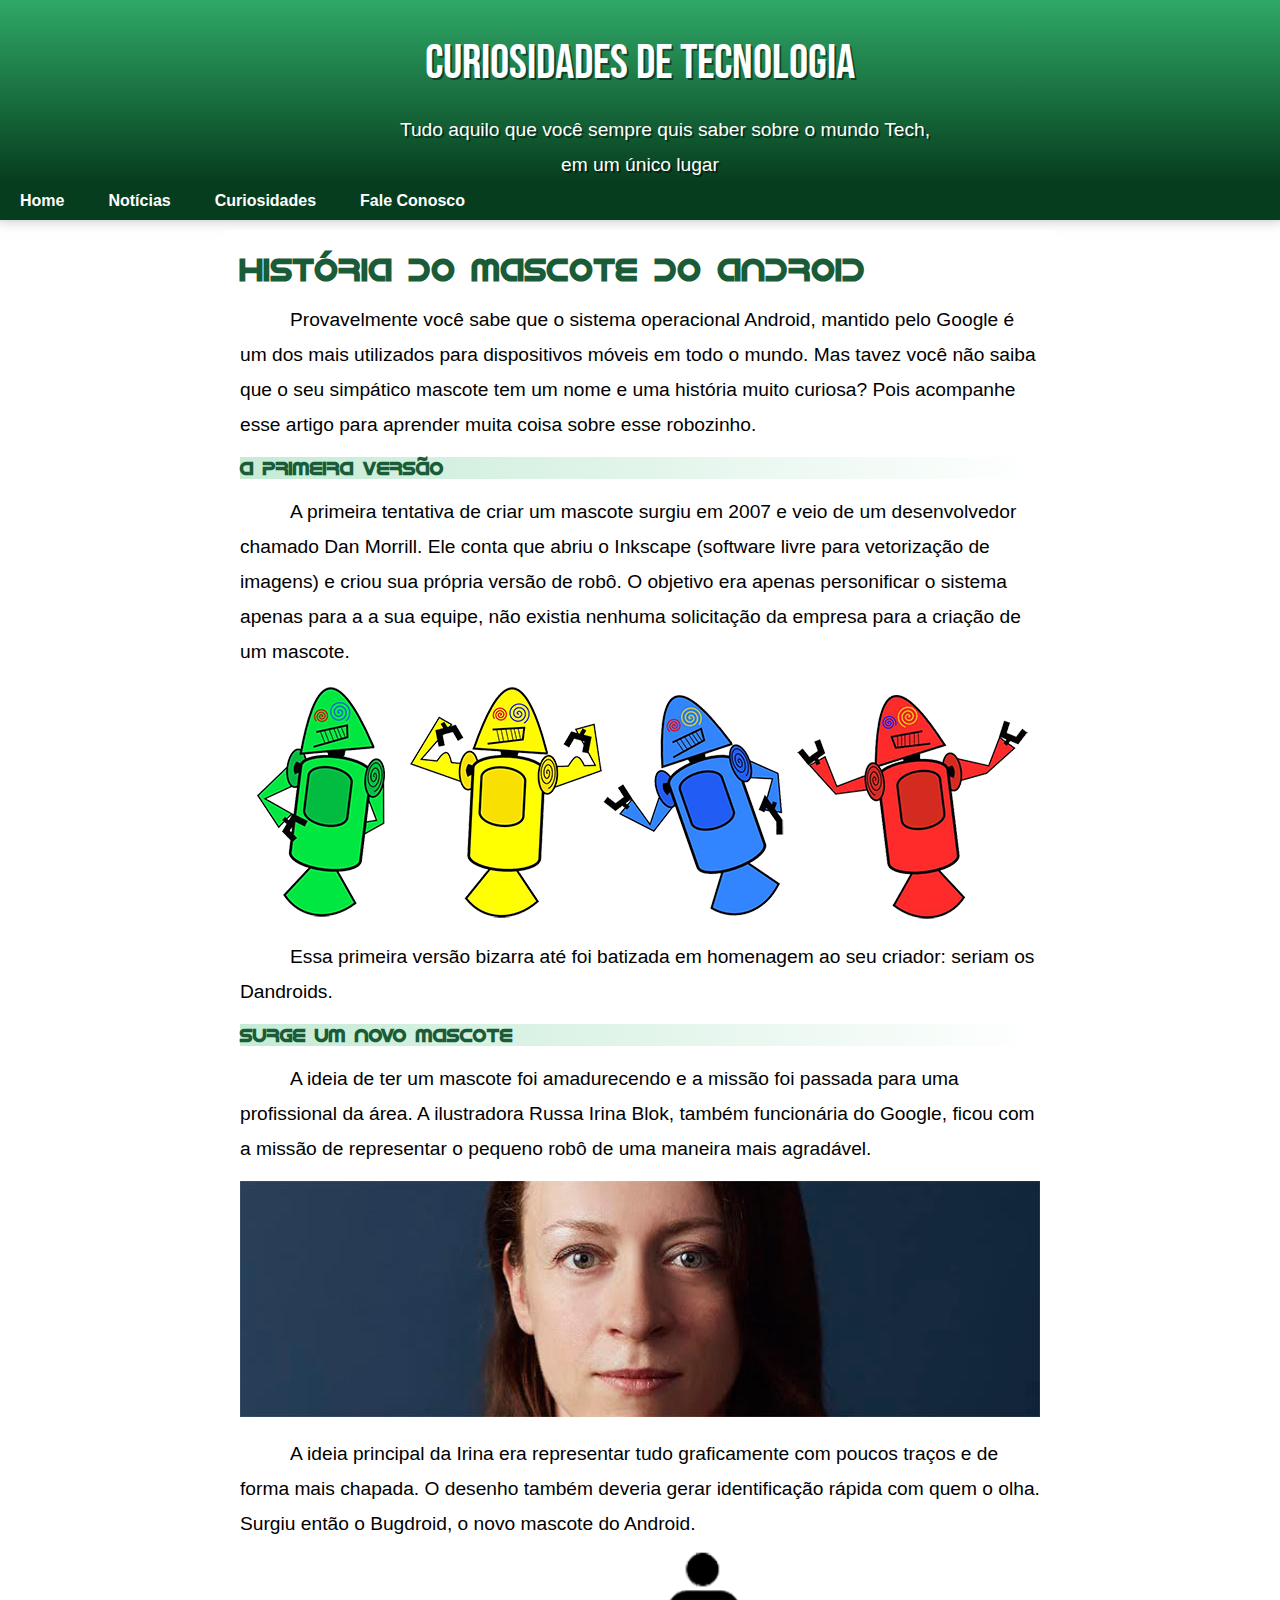
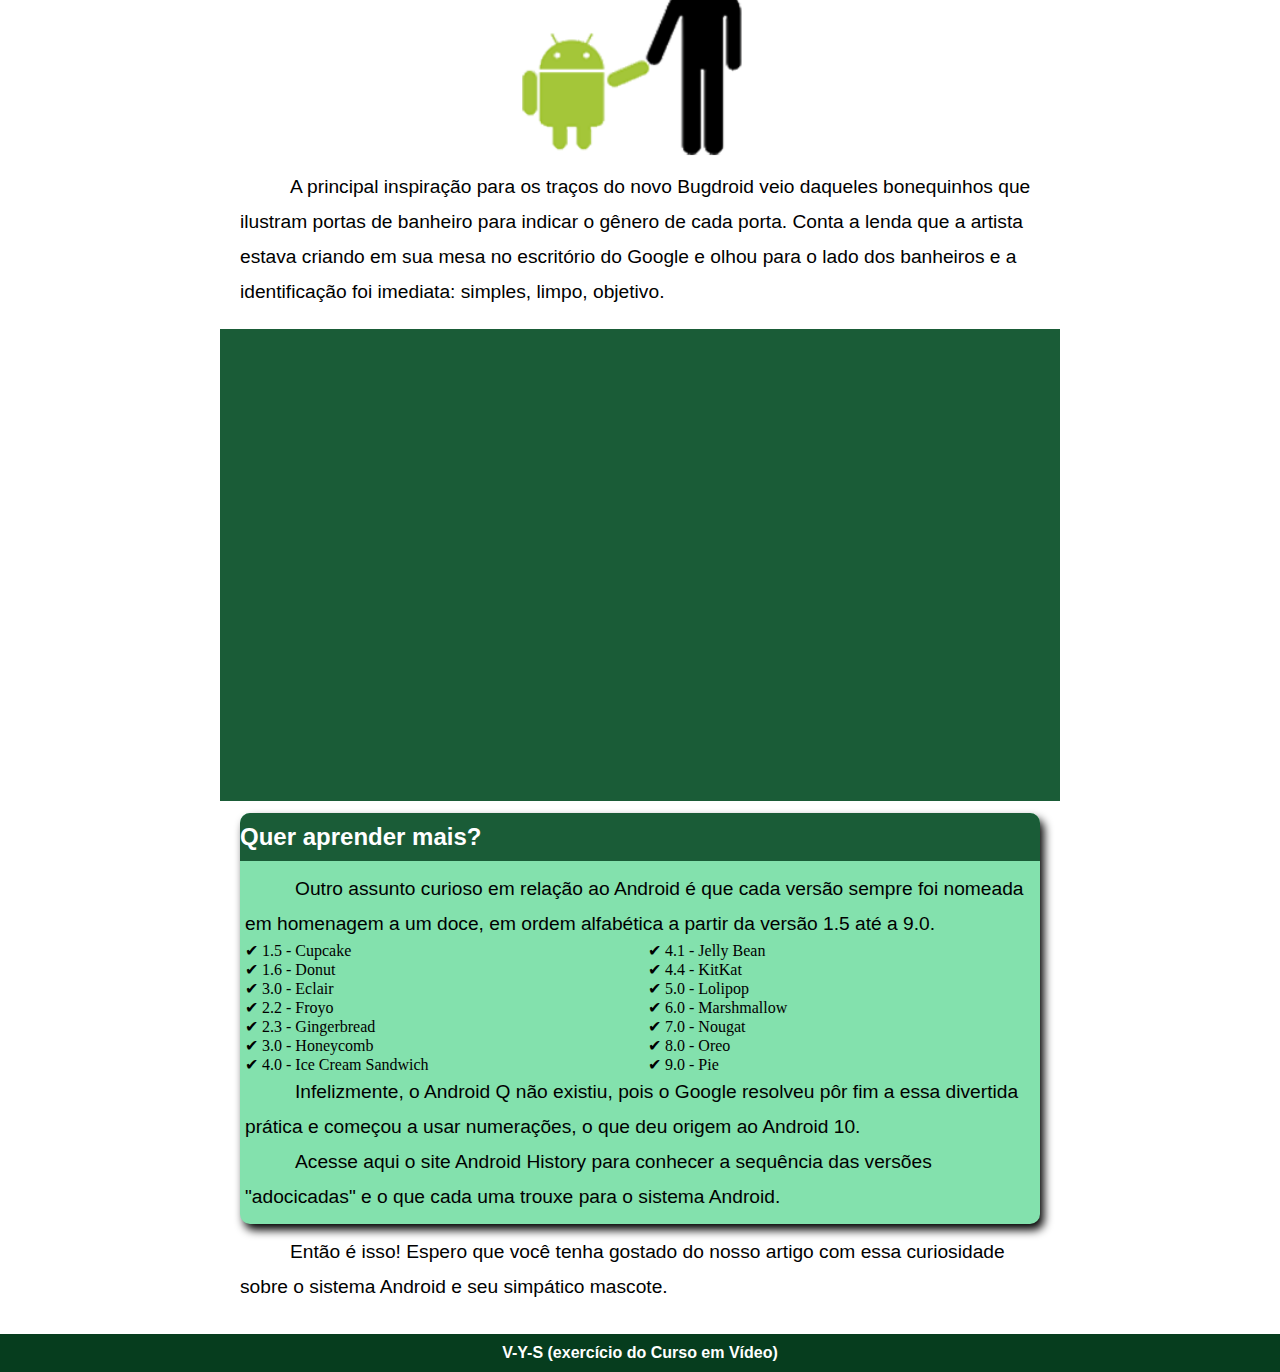
==== index.html @ e09a520d "atualizado denovo" ====
<!DOCTYPE html>
<html lang="en">
<head>
    <meta charset="UTF-8">
    <meta http-equiv="X-UA-Compatible" content="IE=edge">
    <meta name="viewport" content="width=device-width, initial-scale=1.0">
    <title>História do Mascote do Android</title>
    <link rel="shortcut icon" href="imagens/favicon.ico" type="image/x-icon">
    <link rel="stylesheet" href="site-android.css">
</head>
<body>
    <header>
        <h1 id="h1principal">Curiosidades de Tecnologia</h1>
        <p id="pheader">Tudo aquilo que você sempre quis saber sobre o mundo Tech, em um único lugar</p>
    </header>

    <nav>
        <a href="#">Home</a>
        <a href="#">Notícias</a>
        <a href="#">Curiosidades</a>
        <a href="#">Fale Conosco</a>
    </nav>

    <main>
        <article>
            <h1 id="hma">História do Mascote do Android</h1>
            <p>Provavelmente você sabe que o sistema operacional Android, mantido pelo Google é um dos mais utilizados para dispositivos móveis em todo o mundo. Mas tavez você não saiba que o seu simpático mascote tem um nome e uma história muito curiosa? Pois acompanhe esse artigo para aprender muita coisa sobre esse robozinho.</p>

            <h3>A primeira versão</h3>
            <p>A primeira tentativa de criar um mascote surgiu em 2007 e veio de um desenvolvedor chamado Dan Morrill. Ele conta que abriu o Inkscape (software livre para vetorização de imagens) e criou sua própria versão de robô. O objetivo era apenas personificar o sistema apenas para a a sua equipe, não existia nenhuma solicitação da empresa para a criação de um mascote.</p>
            <picture>
                <source media="(max-width: 600px)" srcset="imagens/dan-droids-pq.png" type="image/png" id="dan-droids-pq">
                <img src="imagens/dan-droids.png" alt="dan-droids">
            </picture>
            <p>Essa primeira versão bizarra até foi batizada em homenagem ao seu criador: seriam os Dandroids.</p>

            <h3>Surge um novo mascote</h3>
            <p>A ideia de ter um mascote foi amadurecendo e a missão foi passada para uma profissional da área. A ilustradora Russa Irina Blok, também funcionária do Google, ficou com a missão de representar o pequeno robô de uma maneira mais agradável.</p>
            <picture>
                <source media="(max-width: 600px)" srcset="imagens/irina-blok-pq.jpg" id="irina-blok-pq">
                <img src="imagens/irina-blok.jpg" alt="irina-blok" id="irina">
            </picture>
            <p>A ideia principal da Irina era representar tudo graficamente com poucos traços e de forma mais chapada. O desenho também deveria gerar identificação rápida com quem o olha. Surgiu então o Bugdroid, o novo mascote do Android.</p>
            <img src="imagens/bugdroid.png" alt="bugdroid" id="bugdroids">
            <p>A principal inspiração para os traços do novo Bugdroid veio daqueles bonequinhos que ilustram portas de banheiro para indicar o gênero de cada porta. Conta a lenda que a artista estava criando em sua mesa no escritório do Google e olhou para o lado dos banheiros e a identificação foi imediata: simples, limpo, objetivo.</p>
            <div class="video">
                <iframe width="560" height="315" src="https://www.youtube.com/embed/l2UDgpLz20M" title="YouTube video player" frameborder="0" allow="accelerometer; autoplay; clipboard-write; encrypted-media; gyroscope; picture-in-picture; web-share" allowfullscreen></iframe>
            </div>

            <aside>
                <h4>Quer aprender mais?</h4>
                <p>Outro assunto curioso em relação ao Android é que cada versão sempre foi nomeada em homenagem a um doce, em ordem alfabética a partir da versão 1.5 até a 9.0.</p>
                <ul>
                    <li>1.5 - Cupcake</li>
                    <li>1.6 - Donut</li>
                    <li>3.0 - Eclair</li>
                    <li>2.2 - Froyo</li>
                    <li>2.3 - Gingerbread</li>
                    <li>3.0 - Honeycomb</li>
                    <li>4.0 - Ice Cream Sandwich</li>
                    <li>4.1 - Jelly Bean</li>
                    <li>4.4 - KitKat</li>
                    <li>5.0 - Lolipop</li>
                    <li>6.0 - Marshmallow</li>
                    <li>7.0 - Nougat</li>
                    <li>8.0 - Oreo</li>
                    <li>9.0 - Pie</li>
                </ul>
                <p>Infelizmente, o Android Q não existiu, pois o Google resolveu pôr fim a essa divertida prática e começou a usar numerações, o que deu origem ao Android 10.</p>
                <p>Acesse aqui o site Android History para conhecer a sequência das versões "adocicadas" e o que cada uma trouxe para o sistema Android.</p>
            </aside>

            <p>Então é isso! Espero que você tenha gostado do nosso artigo com essa curiosidade sobre o sistema Android e seu simpático mascote.</p>
        </article>
    </main>

    <footer>
        V-Y-S (exercício do Curso em Vídeo)
    </footer>
</body>
</html>
---- site-android.css ----
@import url('https://fonts.googleapis.com/css2?family=Bebas+Neue&display=swap');
@font-face {
    font-family: 'Android';
    src: url('fontes/idroid.otf') format('opentype');
    font-weight: normal; 
}

:root {
    --cor0: #c5ebd6;
    --cor1: #83E1AD;
    --cor2: #3DDC84;
    --cor3: #2FA866;
    --cor4: #1A5C37;
    --cor5: #063d1e;

    --fonte-padrao: Arial,Verdana, Helvetica, sans-serif;
    --fonte-destaque: 'Bebas Neue', cursive;
    --font-android: 'Android', cursive;
}

* {
    margin: 0;
    padding: 0;
}


header {
    background: linear-gradient(#2FA866, #063d1e);
    min-height: 175px;
    text-shadow: 2px 2px 0px rgba(0, 0, 0, 0.466);
    box-shadow: 0px 20px 20px 7px black;
    text-align: center;

}
#h1principal {
    font-family: var(--fonte-destaque);
    font-weight: normal;
    font-size: 3em;
    color: white;
    padding-top: 35px;
}
nav {
    background-color: var(--cor5);
;
}
a {
    display: inline-block;
    color: white;
    font-family: var(--fonte-padrao);
    margin: 0px 10px;
    text-decoration: none;
    padding: 10px;
    font-weight: bold;
}
a:hover {
    display: inline-block;
    background-color:var(--cor3) ;
    color: var(--cor5);
    transition-duration: 0.5s;
}
#pheader {
    display: block;
    color: white;
    margin: auto;
    font-family: var(--fonte-padrao);
    padding-top: 20px;
    padding-right: 10px;
    padding-left: 10px;
    max-width: 600px;
    font-size: 1.2em;
}

main {
    background-color: white;
    border-radius: 10px;
    margin: 10px auto;
    min-width: 280px;
    max-width: 800px;
    padding: 20px;
}
main img {
    width: 100%;
}
main img#bugdroids {
    max-width: 350px;
    display: block;
    margin: auto;
}
p{
    font-family: var(--fonte-padrao);
    text-indent: 50px;
    line-height: 35px;
    font-size: 1.2em;
}

#hma {
    font-family: var(--font-android);
    color:#1A5C37;
    margin-bottom: 15px;
}
h3 {
    font-family: var(--font-android);
    color: #1A5C37;
    background: linear-gradient(90deg, #c5ebd6, white);
    margin: 15px 0;
}

#irina{
    margin: 15px 0;
}
.video {
    position: relative;
    background-color: var(--cor4);
    height: 0px;
    margin: 20px -20px 12px -20px;
    padding-bottom: 59%;
}
div.video > iframe {
    position: absolute;
    top: 5%;
    left: 5%;
    width: 90%;
    height: 90%;
}

aside {
    background-color: var(--cor1);
    border-radius: 10px;
    padding-bottom: 10px;
    margin-bottom: 10px;
    box-shadow: black 4px 6px 10px 0px;
}
aside p{
    padding: 0 5px;
}
ul {
    list-style-type: '\2714\0020\0020';
    columns: 2;
    list-style-position: inside;
    padding: 0 5px;
}
h4 {
    font-family: var(--fonte-padrao);
    background-color: var(--cor4);
    color: white;
    font-size: 1.5em;
    border-top-left-radius: 10px;
    border-top-right-radius: 10px;
    padding: 10px 0;
    margin-bottom: 10px;
}

footer {
    background-color: var(--cor5);
    color: white;
    text-align: center;
    font-family: var(--fonte-padrao);
    padding: 10px;
    font-weight: bold;
}
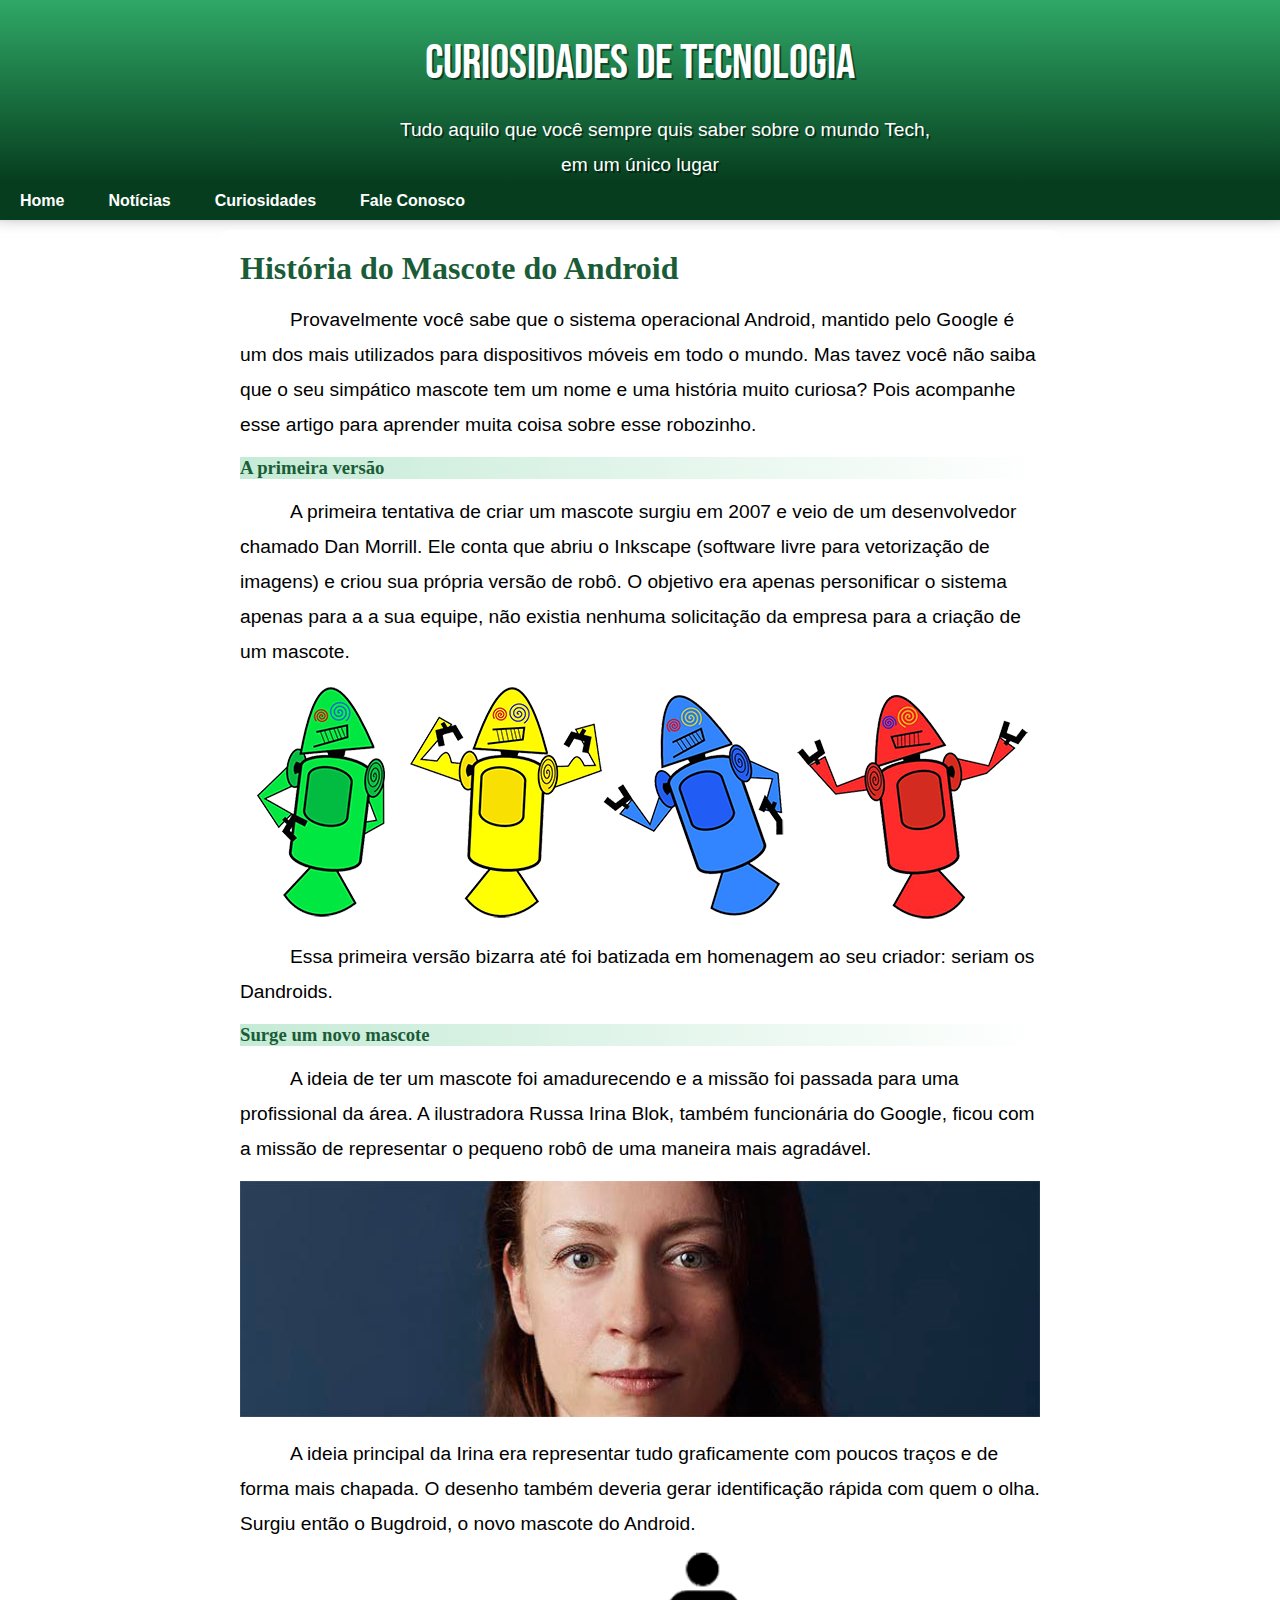
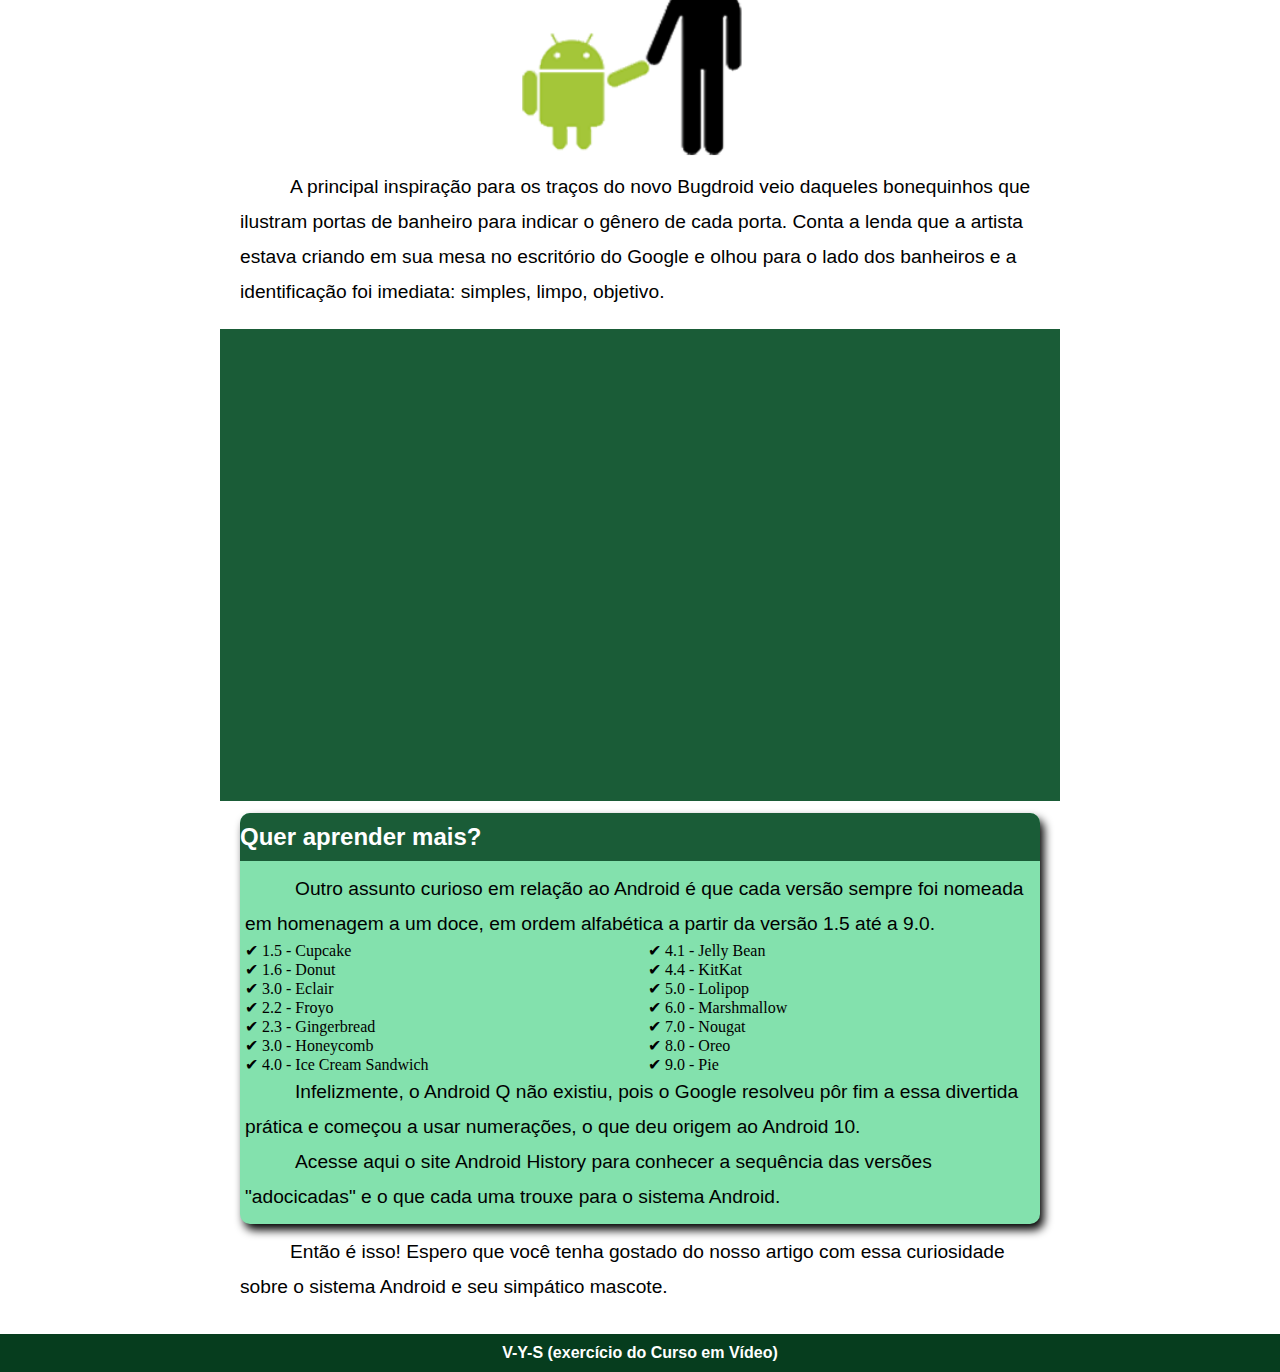
==== commit 8217cf6a: "atualizado" ====
--- a/index.html
+++ b/index.html
@@ -6,7 +6,7 @@
     <meta name="viewport" content="width=device-width, initial-scale=1.0">
     <title>História do Mascote do Android</title>
     <link rel="shortcut icon" href="imagens/favicon.ico" type="image/x-icon">
-    <link rel="stylesheet" href="site-android.css">
+    <link rel="stylesheet" href="estilo/site-android.css">
 </head>
 <body>
     <header>
--- a/estilo/site-android.css
+++ b/estilo/site-android.css
@@ -0,0 +1,160 @@
+@import url('https://fonts.googleapis.com/css2?family=Bebas+Neue&display=swap');
+@font-face {
+    font-family: 'Android';
+    src: url('fontes/idroid.otf') format('opentype');
+    font-weight: normal; 
+}
+
+:root {
+    --cor0: #c5ebd6;
+    --cor1: #83E1AD;
+    --cor2: #3DDC84;
+    --cor3: #2FA866;
+    --cor4: #1A5C37;
+    --cor5: #063d1e;
+
+    --fonte-padrao: Arial,Verdana, Helvetica, sans-serif;
+    --fonte-destaque: 'Bebas Neue', cursive;
+    --font-android: 'Android', cursive;
+}
+
+* {
+    margin: 0;
+    padding: 0;
+}
+
+
+header {
+    background: linear-gradient(#2FA866, #063d1e);
+    min-height: 175px;
+    text-shadow: 2px 2px 0px rgba(0, 0, 0, 0.466);
+    box-shadow: 0px 20px 20px 7px black;
+    text-align: center;
+
+}
+#h1principal {
+    font-family: var(--fonte-destaque);
+    font-weight: normal;
+    font-size: 3em;
+    color: white;
+    padding-top: 35px;
+}
+nav {
+    background-color: var(--cor5);
+;
+}
+a {
+    display: inline-block;
+    color: white;
+    font-family: var(--fonte-padrao);
+    margin: 0px 10px;
+    text-decoration: none;
+    padding: 10px;
+    font-weight: bold;
+}
+a:hover {
+    display: inline-block;
+    background-color:var(--cor3) ;
+    color: var(--cor5);
+    transition-duration: 0.5s;
+}
+#pheader {
+    display: block;
+    color: white;
+    margin: auto;
+    font-family: var(--fonte-padrao);
+    padding-top: 20px;
+    padding-right: 10px;
+    padding-left: 10px;
+    max-width: 600px;
+    font-size: 1.2em;
+}
+
+main {
+    background-color: white;
+    border-radius: 10px;
+    margin: 10px auto;
+    min-width: 280px;
+    max-width: 800px;
+    padding: 20px;
+}
+main img {
+    width: 100%;
+}
+main img#bugdroids {
+    max-width: 350px;
+    display: block;
+    margin: auto;
+}
+p{
+    font-family: var(--fonte-padrao);
+    text-indent: 50px;
+    line-height: 35px;
+    font-size: 1.2em;
+}
+
+#hma {
+    font-family: var(--font-android);
+    color:#1A5C37;
+    margin-bottom: 15px;
+}
+h3 {
+    font-family: var(--font-android);
+    color: #1A5C37;
+    background: linear-gradient(90deg, #c5ebd6, white);
+    margin: 15px 0;
+}
+
+#irina{
+    margin: 15px 0;
+}
+.video {
+    position: relative;
+    background-color: var(--cor4);
+    height: 0px;
+    margin: 20px -20px 12px -20px;
+    padding-bottom: 59%;
+}
+div.video > iframe {
+    position: absolute;
+    top: 5%;
+    left: 5%;
+    width: 90%;
+    height: 90%;
+}
+
+aside {
+    background-color: var(--cor1);
+    border-radius: 10px;
+    padding-bottom: 10px;
+    margin-bottom: 10px;
+    box-shadow: black 4px 6px 10px 0px;
+}
+aside p{
+    padding: 0 5px;
+}
+ul {
+    list-style-type: '\2714\0020\0020';
+    columns: 2;
+    list-style-position: inside;
+    padding: 0 5px;
+}
+h4 {
+    font-family: var(--fonte-padrao);
+    background-color: var(--cor4);
+    color: white;
+    font-size: 1.5em;
+    border-top-left-radius: 10px;
+    border-top-right-radius: 10px;
+    padding: 10px 0;
+    margin-bottom: 10px;
+}
+
+footer {
+    background-color: var(--cor5);
+    color: white;
+    text-align: center;
+    font-family: var(--fonte-padrao);
+    padding: 10px;
+    font-weight: bold;
+}